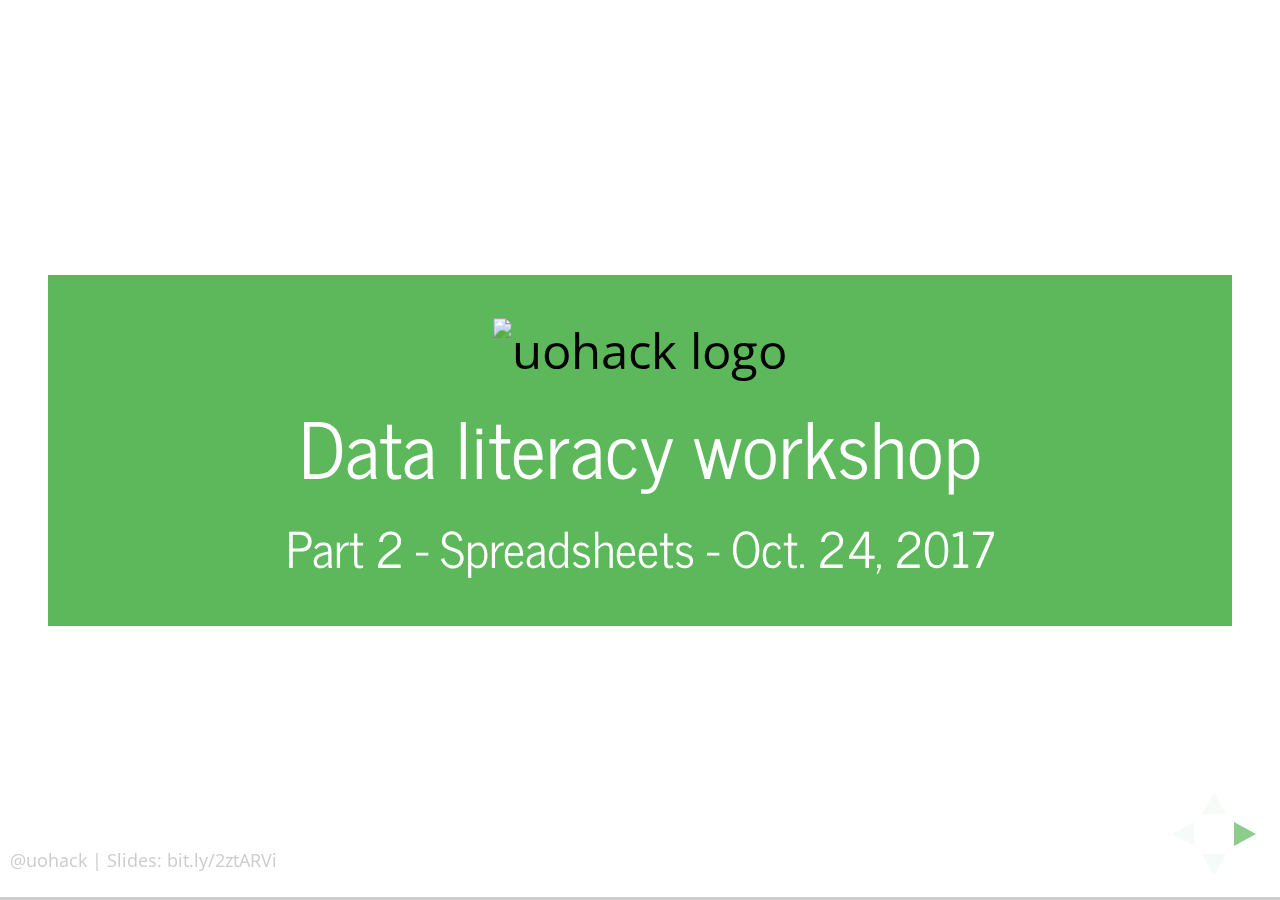
==== 02-cleaning-data/slides/index.html @ 853e2b5b "Add first draft of notes and slides" ====
<!doctype html>
<html>
	<head>
		<meta charset="utf-8">
		<meta name="viewport" content="width=device-width, initial-scale=1.0, maximum-scale=1.0, user-scalable=no">

		<title>Spreadsheets | Data literacy | UOHack</title>

		<link rel="stylesheet" href="../../assets/css/reveal.css">
		<link rel="stylesheet" href="../../assets/css/theme/simple.css">

		<!-- Theme used for syntax highlighting of code -->
		<link rel="stylesheet" href="../../assets/lib/css/zenburn.css">

		<!-- Printing and PDF exports -->
		<script>
			var link = document.createElement( 'link' );
			link.rel = 'stylesheet';
			link.type = 'text/css';
			link.href = window.location.search.match( /print-pdf/gi ) ? '../../assets//print/pdf.css' : '../../assets/css/print/paper.css';
			document.getElementsByTagName( 'head' )[0].appendChild( link );
		</script>
	</head>
	<body>
		<div class="reveal">
			<div class="meta">
				<small><a href="https://twitter.com/uohack">@uohack</a> | Slides: <a href="http://bit.ly/2ztARVi">bit.ly/2ztARVi</a></small>
			</div>
			<div class="slides">
				<section style="background-color:#5cb85b;">
					<h1 style="visibility: hidden;margin:0;line-height: 0;">UO Hack</h1>
					<img src="http://uohack.com/images/logo.svg" alt="uohack logo" style="max-width: 300px;box-shadow: none;background: none;">
					<h3 style="color:#fff;">Data literacy workshop</h3>
					<h4 style="color:#fff;">Part 2 - Spreadsheets - Oct. 24, 2017</h3>
					<aside class="notes">
						<div>- Deep breath</div>
						<div>- Welcome</div>
						<div>- You'll be happy to know that we probably won't go full 2 hours</div>
						<div>- I'll tweet out slides</div>
					</aside>
				</section>
				<section>
					<h2>This session</h2>
					<div style="text-align:left;max-width:400px;margin: 0 auto;">
						<div>- Recap important stuff</div>
						<div>- More on Pivot tables</div>
						<div>- Percent change</div>
						<div>- Spreadsheet functions</div>
						<div>- Example (city budget)</div>
					</div>
					<aside class="notes">
						<div>- Want to touch on these again</div>
					</aside>
				</section>
				<section>
					<h2>The process</h2>
					<div style="text-align:left;max-width:400px;margin: 0 auto;">
						<div>1. Get data</div>
						<div>2. Clean data</div>
						<div>3. Analyze data</div>
						<div>4. Share data</div>
					</div>
					<aside class="notes">
						<div>- Want to touch on these again</div>
					</aside>
				</section>
				<section>
					<h3>CSV</h3>
					<aside class="notes">
						<div>- Spreadsheet in a text format</div>
						<div>- The simplest you can get a spreadsheet</div>
						<div>- CSV stands for comma separated values</div>
						<div>- You can open CSVs in any spreadsheet application or a plain text editor</div>
						<div>- You can also export a CSV from nearly every DB or spreadsheet app</div>
					</aside>
				</section>
				<section>
					<h2>Pivot tables</h2>
					<h3><a href="http://bit.ly/2xVJDtu">bit.ly/2xVJDtu</a></h3>
				</section>
				<section>
					<h2>Percent change</h2>
					<aside class="notes">
						<div>- Calculate the change of one value to another</div>
						<div>- Used for all sorts of things, usually when comparing the same value over two time periods.</div>
						<div>- Example:</div>
						<div> > Total budget from last year versus this year</div>
						<div> > Difference in sales between last month and this</div>
						<div> > Compare how much you spent on food last month versus this month</div>
					</aside>
				</section>
				<section>
					<h3>(N-O)/O</h3>
				</section>
				<section>
					<p>You own a lemonade stand. Yesterday you sold four lemonades and today you sold six. What's the percent change?</p>
				</section>
				<section>
					<p>You own a lemonade stand. Yesterday you sold four lemonades and today you sold six. What's the percent change?</p>
					<h3>(N-O)/O</h3>
				</section>
				<section>
					<p>You own a lemonade stand. Yesterday you sold four lemonades and today you sold six. What's the percent change?</p>
					<h3>(6-4)/4</h3>
				</section>
				<section>
					<p>You own a lemonade stand. Yesterday you sold four lemonades and today you sold six. What's the percent change?</p>
					<h3>2/4</h3>
				</section>
				<section>
					<p>You own a lemonade stand. Yesterday you sold four lemonades and today you sold six. What's the percent change?</p>
					<h3>.5 = 50%</h3>
					<aside class="notes">
						<div>- Today you sold 50% more lemonade than you did yesterday</div>
						<div>- Does that make sense? Yes, positive so more</div>
						<div>- What if it was flipped?</div>
					</aside>
				</section>
				<section>
					<p>A day goes by. Yesterday you sold six lemonades and today you sold two. What's the percent change?</p>
				</section>
				<section>
					<p>You own a lemonade stand. Yesterday you sold four lemonades and today you sold six. What's the percent change?</p>
					<h3>(N-O)/O</h3>
				</section>
				<section>
					<p>You own a lemonade stand. Yesterday you sold four lemonades and today you sold six. What's the percent change?</p>
					<h3>(2-6)/6</h3>
				</section>
				<section>
					<p>You own a lemonade stand. Yesterday you sold four lemonades and today you sold six. What's the percent change?</p>
					<h3>-4/6</h3>
				</section>
				<section>
					<p>You own a lemonade stand. Yesterday you sold four lemonades and today you sold six. What's the percent change?</p>
					<h3>-.67 = -67%</h3>
					<aside class="notes">
						<div>- Now you sold 67 percent less than the day before</div>
						<div>- Does that make sense? Yes, negative is less</div>
						<div>- Let's do a few more problems</div>
					</aside>
				</section>
				<section>
					<p>You're a car salesperson. You sold 24 cars last month and 16 this month. What's the percent change?</p>
					<h3>(N-O)/O</h3>
					<aside class="notes">
						<div>- Try it on your own.</div>
						<div>- Should it be positive or negative?</div>
					</aside>
				</section>
				<section>
					<p>You're a car salesperson. You sold 24 cars last month and 16 this month. What's the percent change?</p>
					<h3>(16-24)/24</h3>
					<h3>-8/24 = -1/3 = -33%</h3>
					<aside class="notes">
						<div>- Now you sold 33 percent less than the month before</div>
						<div>- Does that make sense? Yes, negative is less</div>
						<div>- One more</div>
					</aside>
				</section>
				<section>
					<p>You're analyzing a company budget. Last month's revenue was $128,932. This month's revenue is $136,211. What's the percent change?</p>
					<h3>(N-O)/O</h3>
					<aside class="notes">
						<div>- Try it on your own.</div>
						<div>- Should it be positive or negative?</div>
					</aside>
				</section>
				<section>
					<p>You're analyzing a company budget. Last month's revenue was $128,932. This month's revenue is $136,211. What's the percent change?</p>
					<h3>($136,211-$128,932)/$128,932</h3>
					<h3>5.6% increase</h3>
					<aside class="notes">
						<div>- Questions?</div>
					</aside>
				</section>
				<section>
					<h2>Spreadsheet functions</h2>
				</section>
				<section>
					<h3>=FUNCTION(arg1,arg2)</h3>
				</section>
				<section>
					<h3>Function examples</h3>
					<h3><a href="http://bit.ly/2xWik75">bit.ly/2xWik75</a></h3>
				</section>
				<section>
					<h2>PDFs</h2>
					<aside class="notes">
						<div>- Native and non-native</div>
						<div>- Scanned PDFs are pretty much a lost cause unless you have Adobe Acrobat Pro or want to learn about OCR</div>
						<div>- Digital PDFs often can be reverse engineered</div>
						<div> > Try copy paste</div>
						<div> > Try Adobe Acrobat Reader Pro</div>
						<div>- Go back and ask for the original spreadsheet</div>
					</aside>
				</section>
				<section>
					<h3>Example</h3>
					<aside class="notes">
						<div>You're a student journalist and you've heard rumors of students ordering marijuana and having it delivered to their dorms. This, of course, is against UO rules, which prohibit marijuana on campus. Your goal for this example is to figure out how many pot shops near the UO deliver as the starting point for a story.</div>
					</aside>
				</section>
				<section>
					<h3>Save this PDF</h3>
					<h3><a href="http://bit.ly/2gX2wGt">bit.ly/2gX2wGt</a></h3>
				</section>
			</div>
		</div>

		<script src="../../assets/lib/js/head.min.js"></script>
		<script src="../../assets/js/reveal.js"></script>

		<script>
			// More info about config & dependencies:
			// - https://github.com/hakimel/reveal.js#configuration
			// - https://github.com/hakimel/reveal.js#dependencies
			Reveal.initialize({
				dependencies: [
					{ src: '../../assets/plugin/notes/notes.js', async: true },
					{ src: '../../assets/plugin/highlight/highlight.js', async: true, callback: function() { hljs.initHighlightingOnLoad(); } }
				]
			});
		</script>
	</body>
</html>
---- assets/css/theme/simple.css ----
/**
 * A simple theme for reveal.js presentations, similar
 * to the default theme. The accent color is darkblue.
 *
 * This theme is Copyright (C) 2012 Owen Versteeg, https://github.com/StereotypicalApps. It is MIT licensed.
 * reveal.js is Copyright (C) 2011-2012 Hakim El Hattab, http://hakim.se
 */
@import url(https://fonts.googleapis.com/css?family=News+Cycle:400,700);
@import url(https://fonts.googleapis.com/css?family=Open+Sans:400,700,400italic,700italic);
section.has-dark-background, section.has-dark-background h1, section.has-dark-background h2, section.has-dark-background h3, section.has-dark-background h4, section.has-dark-background h5, section.has-dark-background h6 {
  color: #fff; }

/*********************************************
 * GLOBAL STYLES
 *********************************************/
body {
  background: #fff;
  background-color: #fff; }

.reveal {
  font-family: "Open Sans", sans-serif;
  font-size: 40px;
  font-weight: normal;
  color: #000; }

::selection {
  color: #fff;
  background: rgba(0, 0, 0, 0.99);
  text-shadow: none; }

::-moz-selection {
  color: #fff;
  background: rgba(0, 0, 0, 0.99);
  text-shadow: none; }

.reveal .slides > section,
.reveal .slides > section > section {
  line-height: 1.3;
  font-weight: inherit; }

/*********************************************
 * HEADERS
 *********************************************/
.reveal h1,
.reveal h2,
.reveal h3,
.reveal h4,
.reveal h5,
.reveal h6 {
  margin: 0 0 20px 0;
  color: #000;
  font-family: "News Cycle", sans-serif;
  font-weight: normal;
  line-height: 1.2;
  letter-spacing: normal;
  text-transform: none;
  text-shadow: none;
  word-wrap: break-word; }

.reveal h1 {
  font-size: 3.77em; }

.reveal h2 {
  font-size: 2.11em; }

.reveal h3 {
  font-size: 1.55em; }

.reveal h4 {
  font-size: 1em; }

.reveal h1 {
  text-shadow: none; }

/*********************************************
 * OTHER
 *********************************************/
.reveal p {
  margin: 20px 0;
  line-height: 1.3; }

/* Ensure certain elements are never larger than the slide itself */
.reveal img,
.reveal video,
.reveal iframe {
  max-width: 95%;
  max-height: 95%; }

.reveal strong,
.reveal b {
  font-weight: bold; }

.reveal em {
  font-style: italic; }

.reveal ol,
.reveal dl,
.reveal ul {
  display: inline-block;
  text-align: left;
  margin: 0 0 0 1em; }

.reveal ol {
  list-style-type: decimal; }

.reveal ul {
  list-style-type: disc; }

.reveal ul ul {
  list-style-type: square; }

.reveal ul ul ul {
  list-style-type: circle; }

.reveal ul ul,
.reveal ul ol,
.reveal ol ol,
.reveal ol ul {
  display: block;
  margin-left: 40px; }

.reveal dt {
  font-weight: bold; }

.reveal dd {
  margin-left: 40px; }

.reveal q,
.reveal blockquote {
  quotes: none; }

.reveal blockquote {
  display: block;
  position: relative;
  width: 70%;
  margin: 20px auto;
  padding: 5px;
  font-family: Cambria, Georgia, serif;
  font-style: italic;
  background: rgba(255, 255, 255, 0.05);
  box-shadow: 0px 0px 2px rgba(0, 0, 0, 0.2); }

.reveal blockquote p:first-child,
.reveal blockquote p:last-child {
  display: inline-block; }

.reveal q {
  font-style: italic; }

.reveal pre {
  display: block;
  position: relative;
  width: 90%;
  margin: 20px auto;
  text-align: left;
  font-size: 0.55em;
  font-family: monospace;
  line-height: 1.2em;
  word-wrap: break-word;
  box-shadow: 0px 0px 6px 1px rgba(0, 0, 0, 0.3); }

.reveal code {
  font-family: monospace; 
}

.reveal pre code {
  display: block;
  padding: 5px;
  overflow: auto;
  max-height: 400px;
  word-wrap: normal; }

.reveal table {
  margin: auto;
  border-collapse: collapse;
  border-spacing: 0; }

.reveal table th {
  font-weight: bold; }

.reveal table th,
.reveal table td {
  text-align: left;
  padding: 0.2em 0.5em 0.2em 0.5em;
  border-bottom: 1px solid; }

.reveal table th[align="center"],
.reveal table td[align="center"] {
  text-align: center; }

.reveal table th[align="right"],
.reveal table td[align="right"] {
  text-align: right; }

.reveal table tbody tr:last-child th,
.reveal table tbody tr:last-child td {
  border-bottom: none; }

.reveal sup {
  vertical-align: super; }

.reveal sub {
  vertical-align: sub; }

.reveal small {
  display: inline-block;
  font-size: 0.6em;
  line-height: 1.2em;
  vertical-align: top; }

.reveal small * {
  vertical-align: top; }

/*********************************************
 * LINKS
 *********************************************/
.reveal a {
  color: #5cb85b;
  text-decoration: none;
  -webkit-transition: color .15s ease;
  -moz-transition: color .15s ease;
  transition: color .15s ease; }

.reveal a:hover {
  color: #47a447;
  text-shadow: none;
  border: none; }

.reveal .roll span:after {
  color: #fff;
  background: #5cb85b; }

/*********************************************
 * IMAGES
 *********************************************/
.reveal section img {
  margin: 15px 0px;
  background: rgba(255, 255, 255, 0.12);
  /*border: 4px solid #000;*/
  /*box-shadow: 0 0 10px rgba(0, 0, 0, 0.15); */
  box-shadow: 0px 0px 6px 1px rgba(0, 0, 0, 0.3);}

.reveal section img.plain {
  border: 0;
  box-shadow: none; }

.reveal a img {
  -webkit-transition: all .15s linear;
  -moz-transition: all .15s linear;
  transition: all .15s linear; }

.reveal a:hover img {
  background: rgba(255, 255, 255, 0.2);
  border-color: #00008B;
  box-shadow: 0 0 20px rgba(0, 0, 0, 0.55); }

/*********************************************
 * NAVIGATION CONTROLS
 *********************************************/
.reveal .controls .navigate-left,
.reveal .controls .navigate-left.enabled {
  border-right-color: #5cb85b }

.reveal .controls .navigate-right,
.reveal .controls .navigate-right.enabled {
  border-left-color: #5cb85b; }

.reveal .controls .navigate-up,
.reveal .controls .navigate-up.enabled {
  border-bottom-color: #5cb85b; }

.reveal .controls .navigate-down,
.reveal .controls .navigate-down.enabled {
  border-top-color: #5cb85b; }

.reveal .controls .navigate-left.enabled:hover {
  border-right-color: #47a447; }

.reveal .controls .navigate-right.enabled:hover {
  border-left-color: #47a447; }

.reveal .controls .navigate-up.enabled:hover {
  border-bottom-color: #47a447; }

.reveal .controls .navigate-down.enabled:hover {
  border-top-color: #47a447; }

/*********************************************
 * PROGRESS BAR
 *********************************************/
.reveal .progress {
  background: rgba(0, 0, 0, 0.2); }

.reveal .progress span {
  background: #47a447;
  -webkit-transition: width 800ms cubic-bezier(0.26, 0.86, 0.44, 0.985);
  -moz-transition: width 800ms cubic-bezier(0.26, 0.86, 0.44, 0.985);
  transition: width 800ms cubic-bezier(0.26, 0.86, 0.44, 0.985); }

/*********************************************
 * META DATA
 *********************************************/
.reveal .meta{
  position: fixed;
  /*width: 100px;*/
  /*height: 100px;*/
  z-index: 30;
  left: 10px;
  bottom: 10px;
  -webkit-user-select: none;
  text-align: center;
}
.reveal .meta *{
  color: #ccc;
  font-size: 18px;
}
---- assets/lib/css/zenburn.css ----
/*

Zenburn style from voldmar.ru (c) Vladimir Epifanov <voldmar@voldmar.ru>
based on dark.css by Ivan Sagalaev

*/

.hljs {
  display: block;
  overflow-x: auto;
  padding: 0.5em;
  background: #3f3f3f;
  color: #dcdcdc;
}

.hljs-keyword,
.hljs-selector-tag,
.hljs-tag {
  color: #e3ceab;
}

.hljs-template-tag {
  color: #dcdcdc;
}

.hljs-number {
  color: #8cd0d3;
}

.hljs-variable,
.hljs-template-variable,
.hljs-attribute {
  color: #efdcbc;
}

.hljs-literal {
  color: #efefaf;
}

.hljs-subst {
  color: #8f8f8f;
}

.hljs-title,
.hljs-name,
.hljs-selector-id,
.hljs-selector-class,
.hljs-section,
.hljs-type {
  color: #efef8f;
}

.hljs-symbol,
.hljs-bullet,
.hljs-link {
  color: #dca3a3;
}

.hljs-deletion,
.hljs-string,
.hljs-built_in,
.hljs-builtin-name {
  color: #cc9393;
}

.hljs-addition,
.hljs-comment,
.hljs-quote,
.hljs-meta {
  color: #7f9f7f;
}


.hljs-emphasis {
  font-style: italic;
}

.hljs-strong {
  font-weight: bold;
}
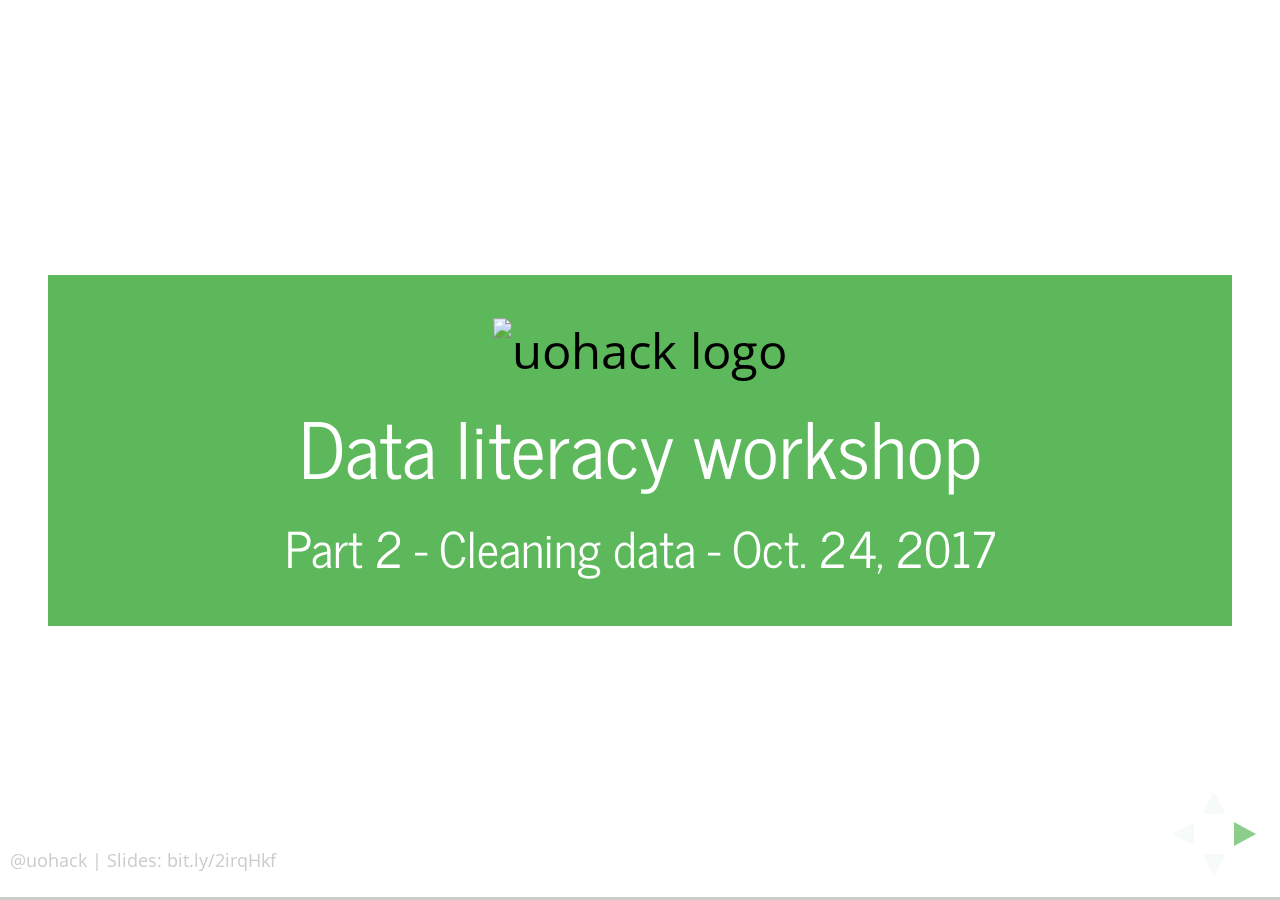
==== commit 5dae1a99: "Add links to README" ====
--- a/02-cleaning-data/slides/index.html
+++ b/02-cleaning-data/slides/index.html
@@ -24,24 +24,26 @@
 	<body>
 		<div class="reveal">
 			<div class="meta">
-				<small><a href="https://twitter.com/uohack">@uohack</a> | Slides: <a href="http://bit.ly/2ztARVi">bit.ly/2ztARVi</a></small>
+				<small><a href="https://twitter.com/uohack">@uohack</a> | Slides: <a href="http://bit.ly/2irqHkf">bit.ly/2irqHkf</a></small>
 			</div>
 			<div class="slides">
 				<section style="background-color:#5cb85b;">
 					<h1 style="visibility: hidden;margin:0;line-height: 0;">UO Hack</h1>
 					<img src="http://uohack.com/images/logo.svg" alt="uohack logo" style="max-width: 300px;box-shadow: none;background: none;">
 					<h3 style="color:#fff;">Data literacy workshop</h3>
-					<h4 style="color:#fff;">Part 2 - Spreadsheets - Oct. 24, 2017</h3>
+					<h4 style="color:#fff;">Part 2 - Cleaning data - Oct. 24, 2017</h3>
 					<aside class="notes">
 						<div>- Deep breath</div>
 						<div>- Welcome</div>
-						<div>- You'll be happy to know that we probably won't go full 2 hours</div>
-						<div>- I'll tweet out slides</div>
-					</aside>
-				</section>
-				<section>
-					<h2>This session</h2>
-					<div style="text-align:left;max-width:400px;margin: 0 auto;">
+						<div>- We probably won't go the full two hours again tonight</div>
+						<div>- As always, I'll tweet out slides and other resources after so be sure to follow us on Twitter</div>
+						<div>- Got a signup sheet coming around. Please provide email if you didn't come last time.</div>
+						<div>- Tonight we're going to spend a lot of time with spreadsheets. This is the cleaning data part of the process</div>
+					</aside>
+				</section>
+				<section>
+					<h2>Tonight</h2>
+					<div style="text-align:left;max-width:500px;margin: 0 auto;">
 						<div>- Recap important stuff</div>
 						<div>- More on Pivot tables</div>
 						<div>- Percent change</div>
